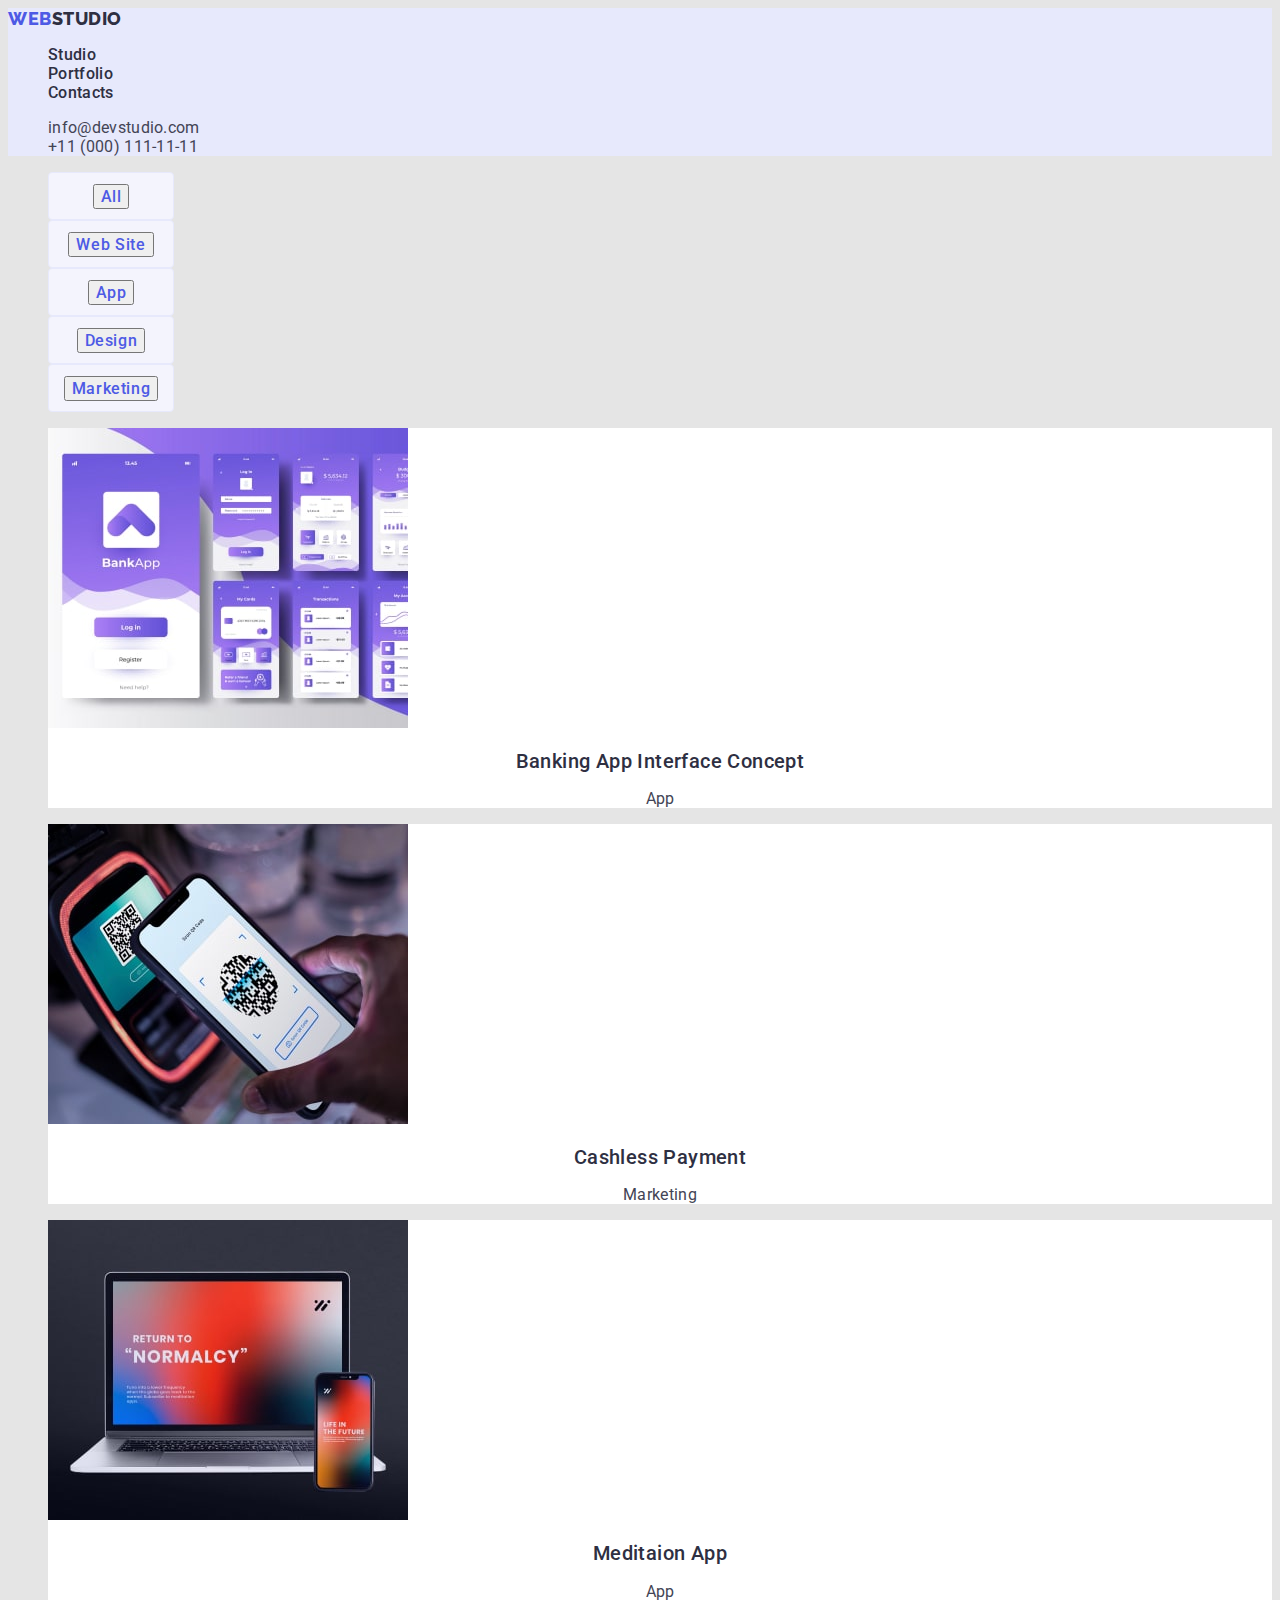
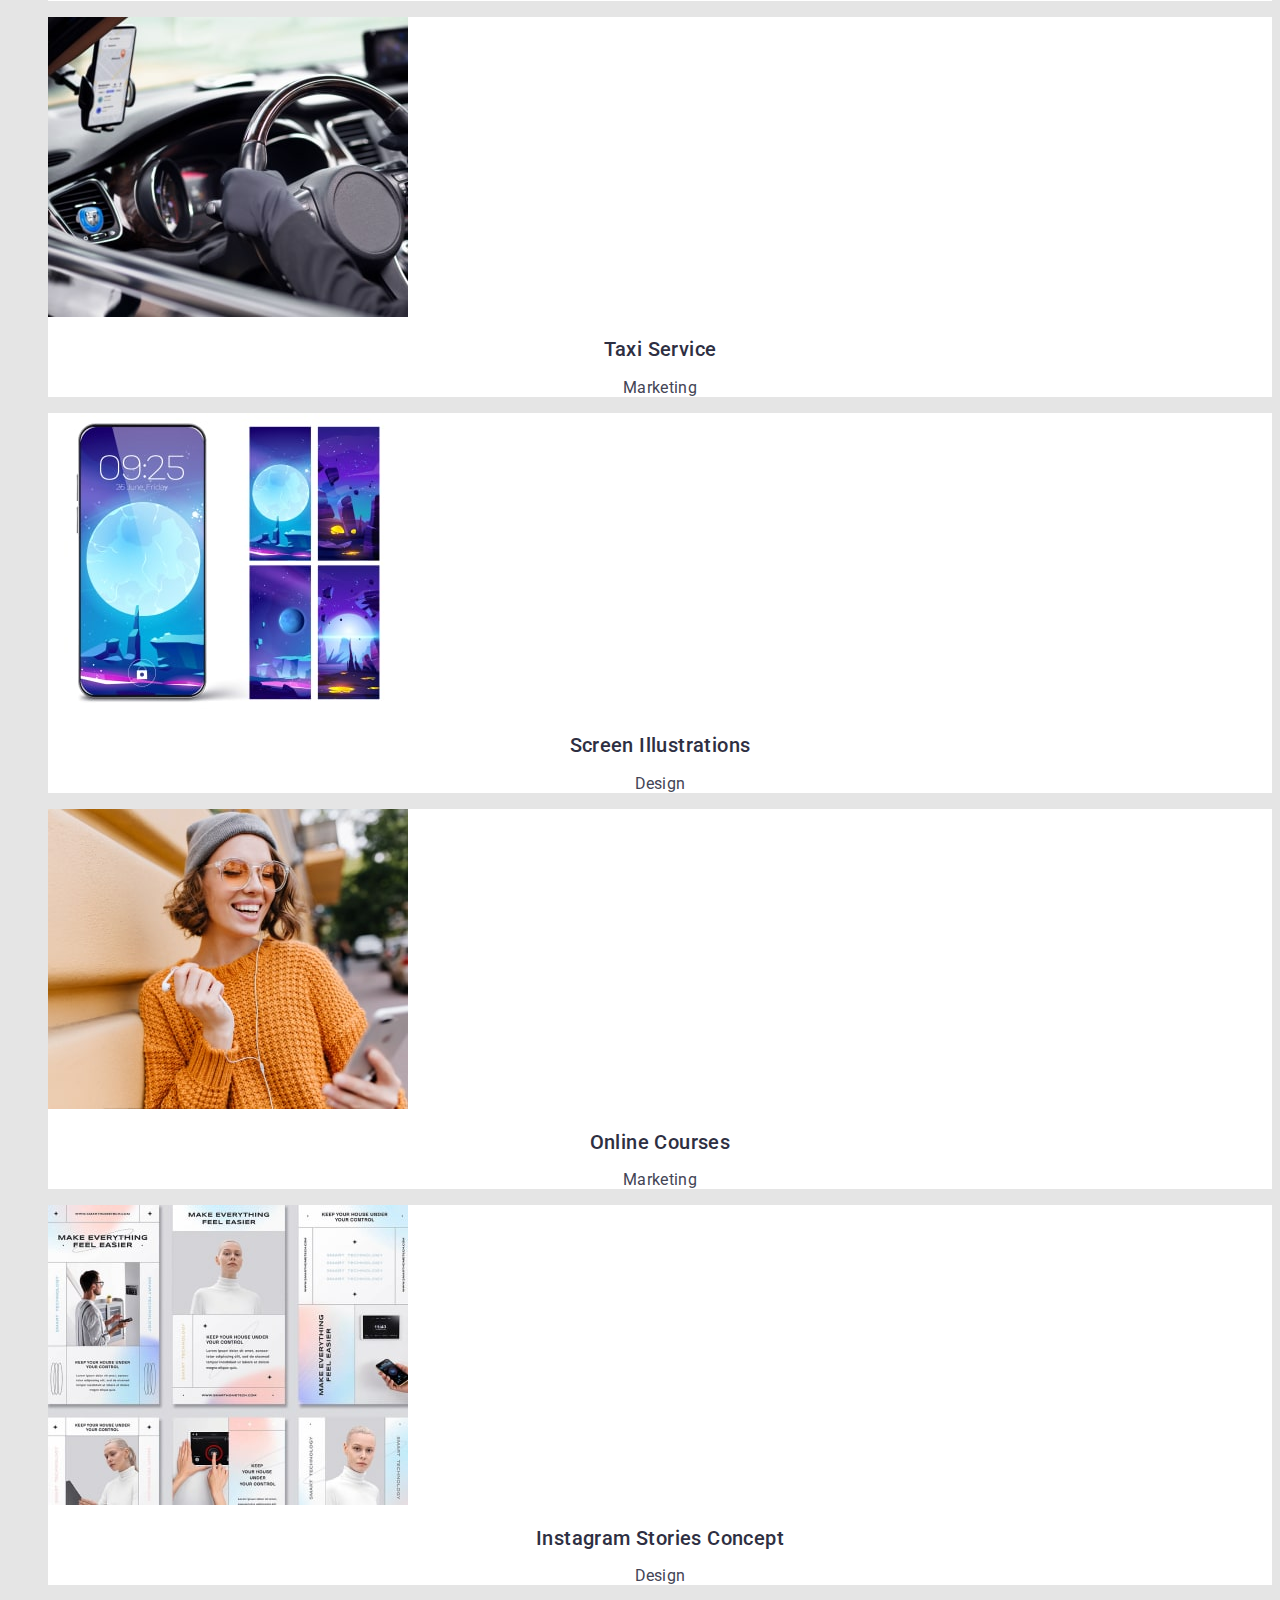
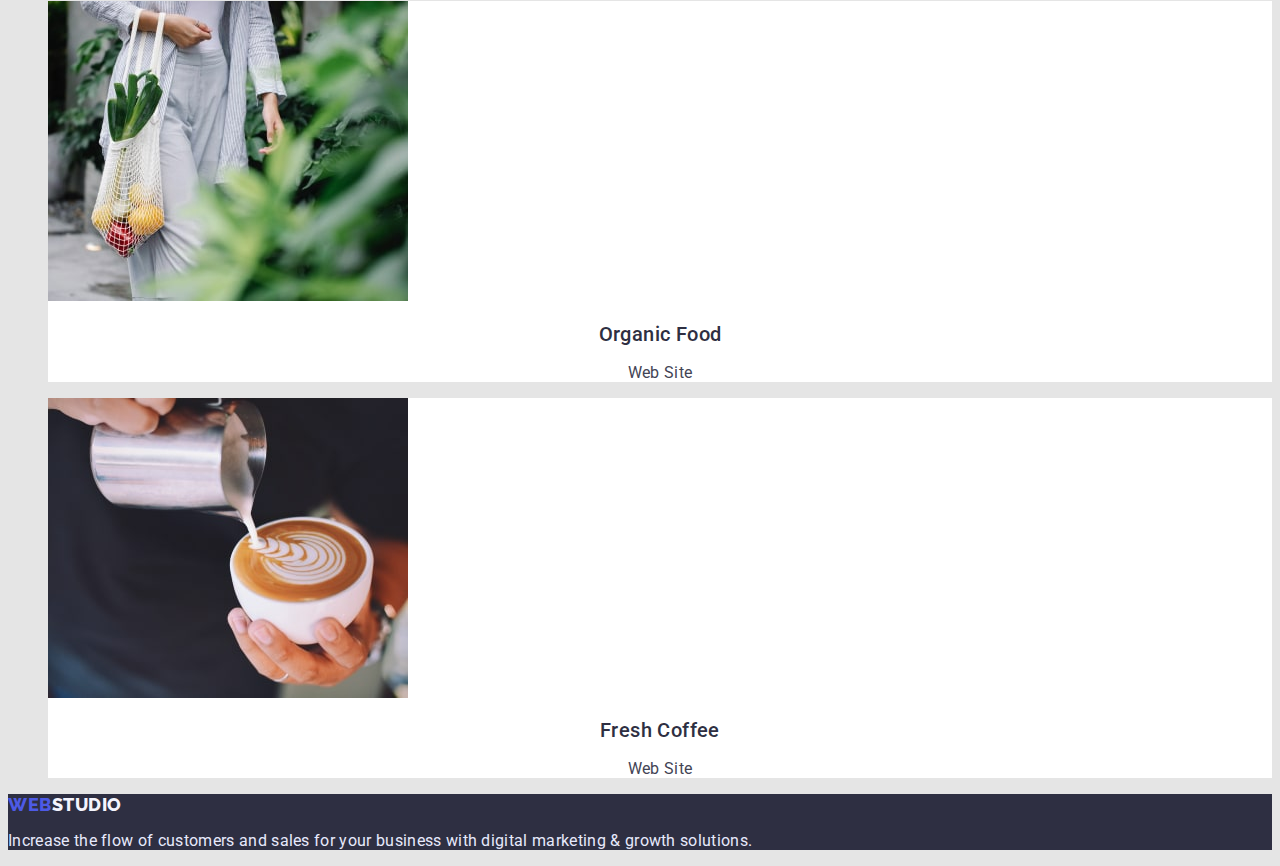
==== portfolio.html @ bfa595c5 "створення сss" ====
<!DOCTYPE html>
<html lang="en">
  <head>
    <meta charset="UTF-8" />
    <meta http-equiv="X-UA-Compatible" content="IE=edge" />
    <meta name="viewport" content="width=device-width, initial-scale=1.0" />
    <title>homework2</title>
    <link rel="preconnect" href="https://fonts.googleapis.com" />
    <link rel="preconnect" href="https://fonts.gstatic.com" crossorigin />
    <link
      href="https://fonts.googleapis.com/css2?family=Raleway:wght@800&family=Roboto:wght@400;500;700;900&display=swap"
      rel="stylesheet"
    />
    <link rel="stylesheet" href="./css/styles.css" />
  </head>
  <body>
    <!-- чердак -->
    <header class="header-top">
      <nav class="heder-navigation">
        <a class="logo logo-light-theme link" href="./index.html"
          ><span class="logotipe">web</span>Studio</a
        >
        <ul class="menu-list list">
          <li class="menu-item">
            <a class="menu-link link" href="">Studio</a>
          </li>
          <li class="menu-item">
            <a class="menu-link link" href="">Portfolio</a>
          </li>
          <li class="menu-item">
            <a class="menu-link link" href="">Contacts</a>
          </li>
        </ul>
      </nav>
      <address class="menu-address">
        <ul class="menu-list- address list">
          <li class="menu-item-address">
            <a class="address-mail link" href="mailto:info@devstudio.com"
              >info@devstudio.com</a
            >
          </li>
          <li class="menu-item-address">
            <a class="address-tel link" href="tel:+110001111111"
              >+11 (000) 111-11-11</a
            >
          </li>
        </ul>
      </address>
    </header>
    <main>
      <section class="section-btn-pro">
        <h1 hidden>buttons</h1>
        <ul class="menu-list-btn list">
          <li class="menu-item-btn">
            <button class="text-btn" type="button">All</button>
          </li>
          <li class="menu-item-btn">
            <button class="text-btn" type="button">Web Site</button>
          </li>
          <li class="menu-item-btn">
            <button class="text-btn" type="button">App</button>
          </li>
          <li class="menu-item-btn">
            <button class="text-btn" type="button">Design</button>
          </li>
          <li class="menu-item-btn">
            <button class="text-btn" type="button">Marketing</button>
          </li>
        </ul>
      </section>

      <!-- секция1 -->

      <section class="section-one-pro">
        <h1 hidden>section one</h1>
        <ul class="menu-list-team list">
          <li class="menu-item-team">
            <div class="card-prof">
              <img
                class="photo"
                src="./images/hw-2/app-min.jpg"
                alt="Banking App Interface Concept"
                width="360"
                height="300"
              />
              <h2 class="photo-name">Banking App Interface Concept</h2>
              <p class="profile">App</p>
            </div>
          </li>

          <li class="menu-item-team">
            <div class="card-prof">
              <img
                class="photo"
                src="./images/hw-2/mkr-min.jpg"
                alt="Cashless Payment"
                width="360"
                height="300"
              />
              <h2 class="photo-name">Cashless Payment</h2>
              <p class="profile">Marketing</p>
            </div>
          </li>

          <li class="menu-item-team">
            <div class="card-prof">
              <img
                class="photo"
                src="./images/hw-2/media-min.jpg"
                alt="Meditaion App"
                width="360"
                height="300"
              />
              <h2 class="photo-name">Meditaion App</h2>
              <p class="profile">App</p>
            </div>
          </li>
        </ul>
      </section>
      <!-- секция2 -->
      <section>
        <h1 hidden>section two</h1>
        <ul class="menu-list-team list">
          <li class="menu-item-team">
            <div class="card-prof">
              <img
                class="photo"
                src="./images/hw-2/taxi-min.jpg"
                alt="Taxi Service"
                width="360"
                height="300"
              />
              <h2 class="photo-name">Taxi Service</h2>
              <p class="profile">Marketing</p>
            </div>
          </li>
          <li class="menu-item-team">
            <div class="card-prof">
              <img
                class="photo"
                src="./images/hw-2/screen-min.jpg"
                alt="Screen Illustrations"
                width="360"
                height="300"
              />
              <h2 class="photo-name">Screen Illustrations</h2>
              <p class="profile">Design</p>
            </div>
          </li>
          <li class="menu-item-team">
            <div class="card-prof">
              <img
                class="photo"
                src="./images/hw-2/marketing-min.jpg"
                alt="Online Courses"
                width="360"
                height="300"
              />
              <h2 class="photo-name">Online Courses</h2>
              <p class="profile">Marketing</p>
            </div>
          </li>
        </ul>
      </section>

      <!-- секция3 -->
      <section>
        <h1 hidden>section three</h1>
        <ul class="menu-list-team list">
          <li class="menu-item-team">
            <div class="card-prof">
              <img
                class="photo"
                src="./images/hw-2/concept-min.jpg"
                alt="Instagram Stories Concept"
                width="360"
                height="300"
              />
              <h2 class="photo-name">Instagram Stories Concept</h2>
              <p class="profile">Design</p>
            </div>
          </li>
          <li class="menu-item-team">
            <div class="card-prof">
              <img
                class="photo"
                src="./images/hw-2/organic-min.jpg"
                alt="Organic Food"
                width="360"
                height="300"
              />
              <h2 class="photo-name">Organic Food</h2>
              <p class="profile">Web Site</p>
            </div>
          </li>
          <li class="menu-item-team">
            <div class="card-prof">
              <img
                class="photo"
                src="./images/hw-2/fresh-min.jpg"
                alt="Fresh Coffee"
                width="360"
                height="300"
              />
              <h2 class="photo-name">Fresh Coffee</h2>
              <p class="profile">Web Site</p>
            </div>
          </li>
        </ul>
      </section>
    </main>

    <!-- подвал -->
    <footer class="footer-top">
      <a class="logo logo-dark-theme link" href="./index.html"
        ><span class="logotipe">web</span>Studio</a
      >
      <p class="footer-text">
        Increase the flow of customers and sales for your business with digital
        marketing & growth solutions.
      </p>
    </footer>
  </body>
</html>
---- css/styles.css ----
.link {
    text-decoration: none;
}

:root {
    --navy-color:#404BBF;
    --text-fon-color:#2E2F42;
    --fon-color:#F4F4FD;
    --fon-title:#FFFFFF;

}


.list {
    list-style: none;
}
body {
    font-family: 'Roboto',
        sans-serif;
    color: #434455;
    background: #E5E5E5;

}


.header-top {background:  #E7E9FC;}

.heder-navigation {}

.logo {
    font-family: 'Raleway',
        sans-serif;
        font-weight: 800;
        font-size: 18px;
        line-height: 1,33;
        display: flex;
        align-items: center;
        letter-spacing: 0.03em;
        text-transform: uppercase;
        color: var(--text-fon-color);
        flex: none;
        order: 1;
        flex-grow: 0;
}

.logo-light-theme {
    color: var(--text-fon-color);
}
.logo-dark-theme {
    color:var(--fon-color);
}


.logotipe {
    font-family: 'Raleway',sans-serif;
    font-weight: 800;
    font-size: 18px;
    line-height:1,33;
    display: flex;
    align-items: center;
    letter-spacing: 0.03em;
    text-transform: uppercase;
    color: #4D5AE5;
    flex: none;
    order: 0;
    flex-grow: 0;}

.menu-list {}



.menu-item {}

.menu-link {
 
        font-weight: 500;
        font-size: 16px;
        line-height: 1,5;
        letter-spacing: 0.02em;
        color:var(--text-fon-color);
        flex: none;
        order: 0;
        flex-grow: 0;
}
.menu-link:hover,
.menu-link:focus {
    color: var(--navy-color);
}

.menu-address {
    font-style: normal;
    
    }

.menu-list- {}

.address {}

.menu-item-address {}

.address-mail {
   
    font-size: 16px;
    line-height: 1,5;
    letter-spacing: 0.02em;
    color: #434455;
}
.address-mail:hover,
.address-mail:focus {
    color: var(--navy-color);
}

.address-tel {
  
    font-size: 16px;
    line-height:1,5;
    letter-spacing: 0.02em;
    color: #434455;}

        .address-tel:hover,
        .address-tel:focus {
            color: var(--navy-color);
        }

        .hero {background: var(--text-fon-color);}
    
        .title-hero {
            font-size: 56px;
            line-height: 1.07;
            text-align: center;
            letter-spacing: 0.02em;
            color:var(--fon-title);}
    
        .hero-btn {
            font-family: 'Roboto',
                    sans-serif;
            font-weight: 500;
            font-size: 16px;
            line-height: 1,5;
            display: flex;
            align-items: center;
            letter-spacing: 0.04em;
            color:var(--fon-title);
            flex: none;
            order: 0;
            flex-grow: 0;
            background: #4D5AE5;
            cursor: pointer;
        }
        .hero-btn:hover,
        .hero-btn:focus {
            background: #404BBF;
        }
  
        

.section-two {
    
}

.menu-list-strategy {}



.item-strategy {}

.subtitle {
        font-weight: 500;
        font-size: 20px;
        line-height: 1,2;
        letter-spacing: 0.02em;
        color: var(--text-fon-color);
        flex: none;
        order: 0;
        flex-grow: 0;
}

.strategy-text {
        font-size: 16px;
        line-height: 1,5;
        letter-spacing: 0.02em;
        flex: none;
        order: 1;
        flex-grow: 0;
}

.section-service {
   
}

.section-title {
        font-size: 36px;
        line-height:1,11;
        text-align: center;
        letter-spacing: 0.02em;
        text-transform: capitalize;
        color: var(--text-fon-color);
}

.menu-list-doing {}

.menu-item-doing {}



.section-team {
    background:var(--fon-color);
}



.menu-list-team {}



.menu-item-team {}

.card {
    background: var(--fon-title);
        box-shadow: 0px 1px 6px rgba(46, 47, 66, 0.08), 0px 1px 1px rgba(46, 47, 66, 0.16), 0px 2px 1px rgba(46, 47, 66, 0.08);
        border-radius: 0px 0px 4px 4px;
}

.photo {
    background: url;
    mix-blend-mode: normal;
    flex: none;
    order: 0;
    flex-grow: 0;
}

.photo-name {
        font-weight: 500;
        font-size: 20px;
        line-height:1,2 ;
        text-align: center;
        letter-spacing: 0.02em;
        color:var(--text-fon-color);
        flex: none;
        order: 0;
        flex-grow: 0;
}

.profile {
        font-size: 16px;
        line-height: 1,5;
        text-align: center;
        letter-spacing: 0.02em;
        flex: none;
        order: 1;
        flex-grow: 0;
}


.footer-top {
    background:var(--text-fon-color);
}









.footer-text {
        font-size: 16px;
        line-height: 1,5;
        letter-spacing: 0.02em;
         color: #E7E9FC;
}

.section-btn-pro {}

.menu-list-btn {}



.menu-item-btn {
        box-sizing: border-box;
        display: flex;
        flex-direction: row;
        justify-content: center;
        align-items: center;
        padding: 12px 24px;
        width: 126px;
        height: 48px;
        background: #F4F4FD;
        border: 1px solid #E7E9FC;
        border-radius: 4px;
        flex: none;
        order: 4;
        flex-grow: 0;
}

.text-btn {
        font-family: 'Roboto';
        font-style: normal;
        font-weight: 500;
        font-size: 16px;
        line-height: 1,5;
         display: flex;
        align-items: center;
        text-align: center;
        letter-spacing: 0.04em;
        color: #4D5AE5;
        flex: none;
        order: 0;
        flex-grow: 0;
}
.menu-item-btn:hover,
.menu-item-btn:focus {
    background: var(--navy-color);
}

.btn-type-pro {
        width: 78px;
        height: 24px;
        font-family: 'Roboto';
        font-style: normal;
        font-weight: 500;
        font-size: 16px;
        line-height: 1,5;
        display: flex;
        align-items: center;
        text-align: center;
        letter-spacing: 0.04em;
        color: #4D5AE5;
        flex: none;
        order: 0;
        flex-grow: 0;
}

.card-prof {
    background: var(--fon-title);
}
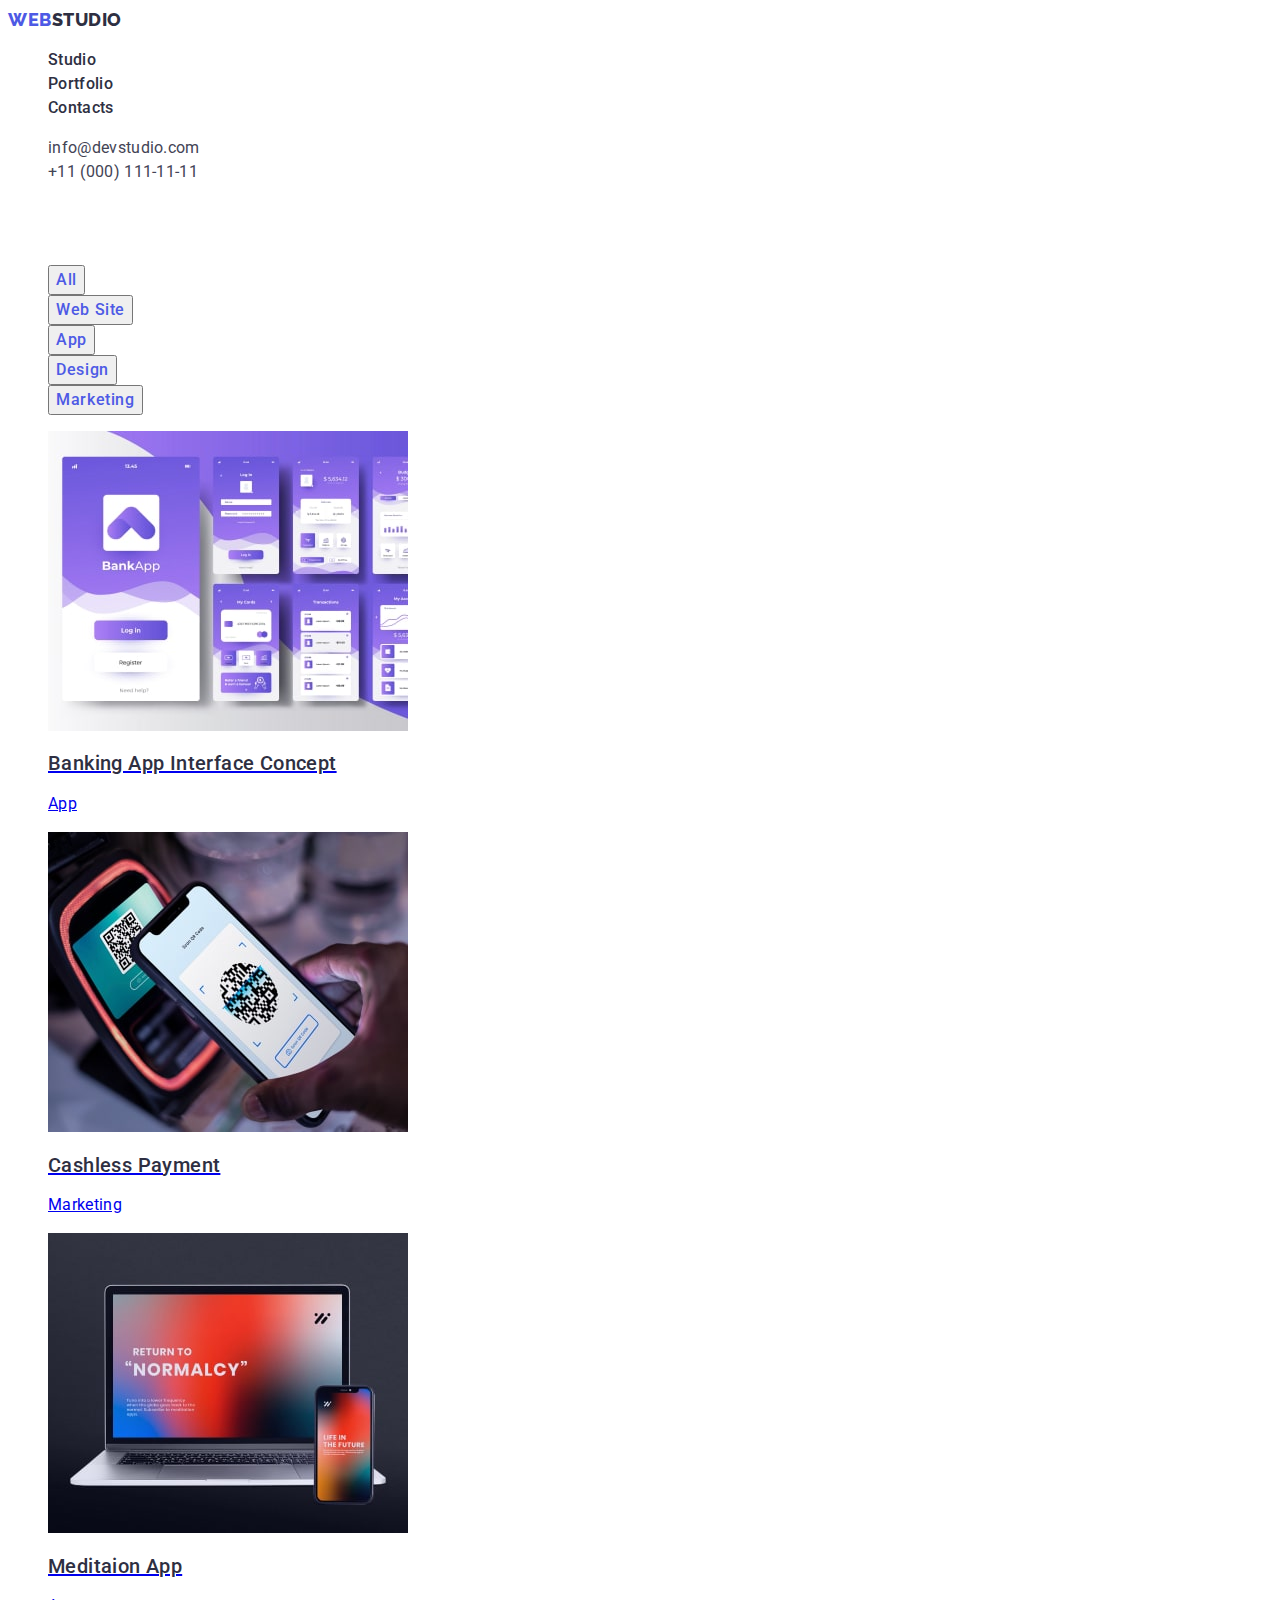
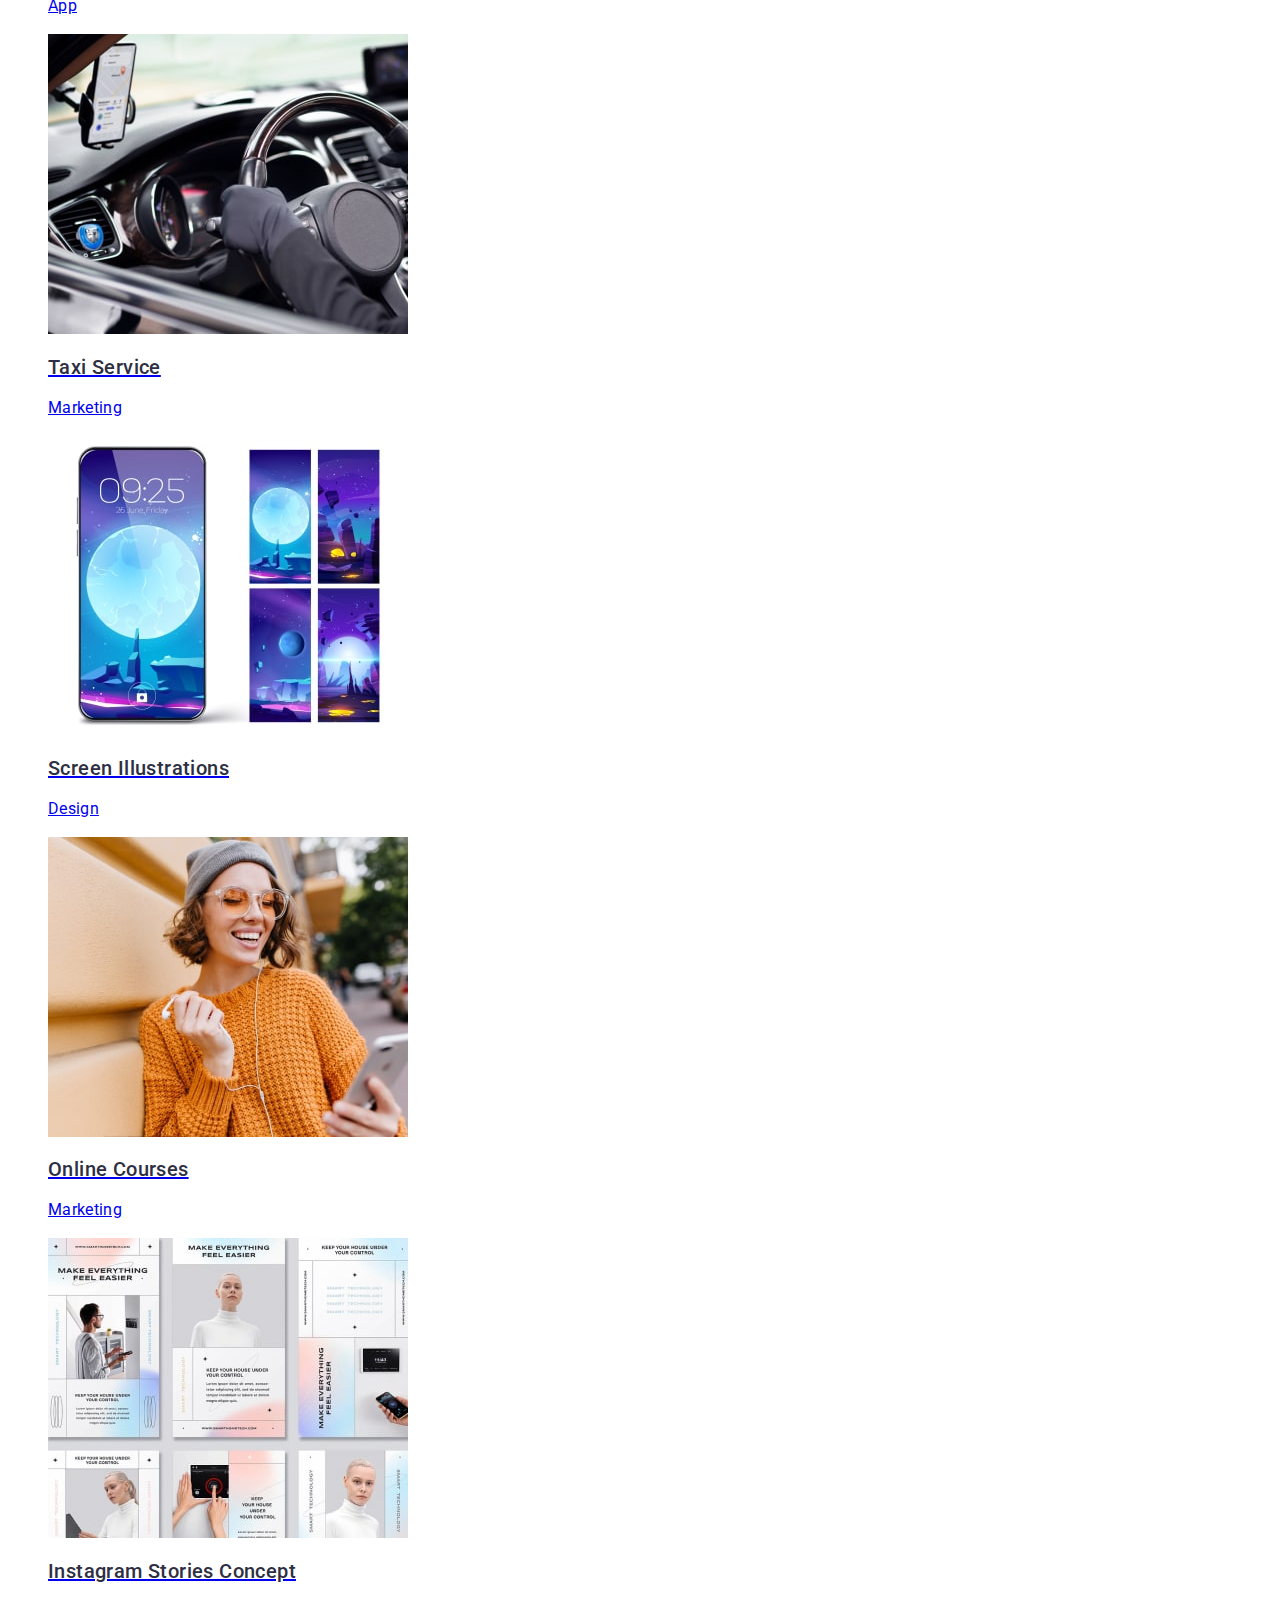
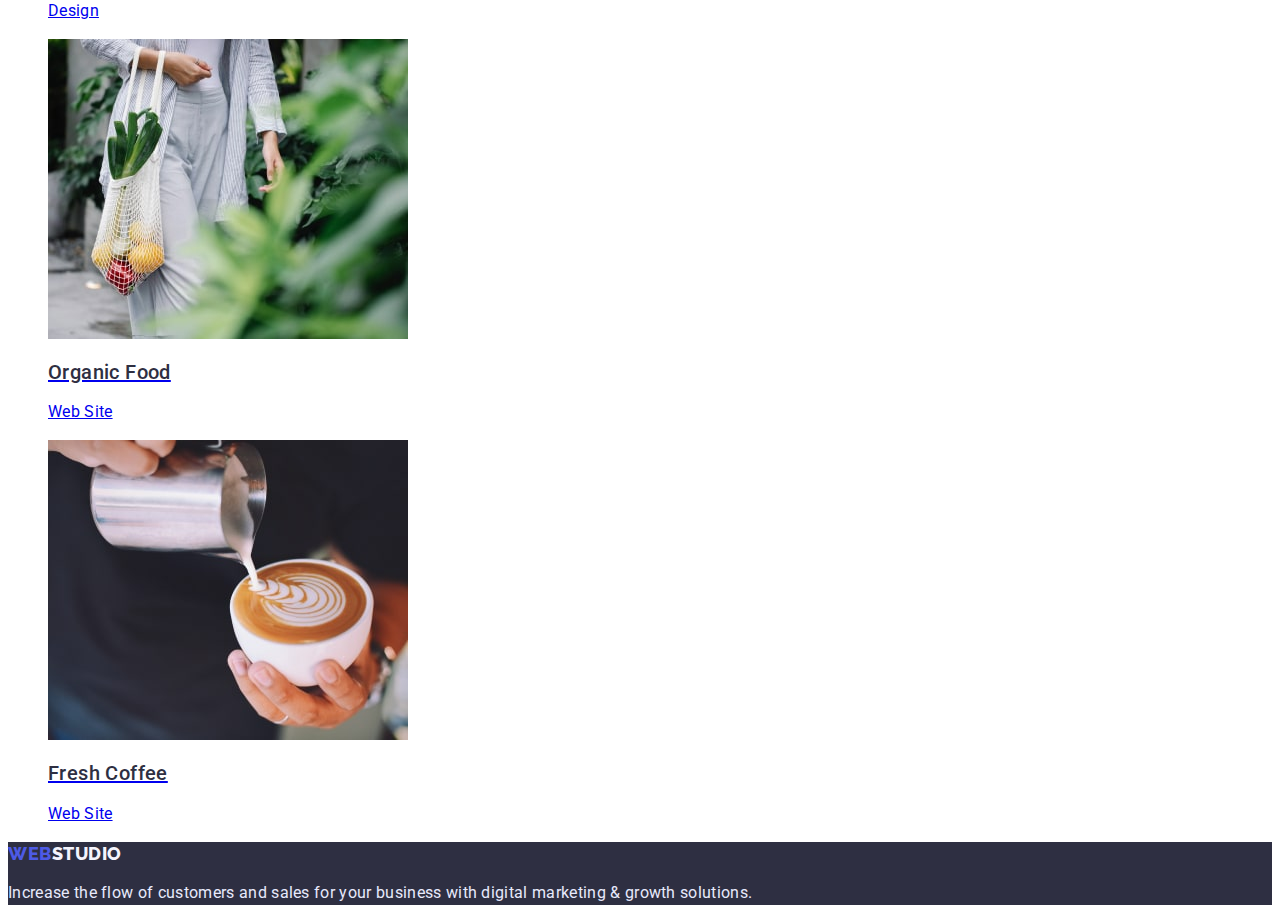
==== commit 98d74320: "Виправлення помилок дз-2" ====
--- a/portfolio.html
+++ b/portfolio.html
@@ -22,10 +22,10 @@
         >
         <ul class="menu-list list">
           <li class="menu-item">
-            <a class="menu-link link" href="">Studio</a>
+            <a class="menu-link link" href="./index.html">Studio</a>
           </li>
           <li class="menu-item">
-            <a class="menu-link link" href="">Portfolio</a>
+            <a class="menu-link link" href="./portfolio.html">Portfolio</a>
           </li>
           <li class="menu-item">
             <a class="menu-link link" href="">Contacts</a>
@@ -49,33 +49,32 @@
     </header>
     <main>
       <section class="section-btn-pro">
-        <h1 hidden>buttons</h1>
+        <h1 class="strategy-title">section-portfolio</h1>
         <ul class="menu-list-btn list">
           <li class="menu-item-btn">
             <button class="text-btn" type="button">All</button>
           </li>
+
           <li class="menu-item-btn">
             <button class="text-btn" type="button">Web Site</button>
           </li>
+
           <li class="menu-item-btn">
             <button class="text-btn" type="button">App</button>
           </li>
+
           <li class="menu-item-btn">
             <button class="text-btn" type="button">Design</button>
           </li>
+
           <li class="menu-item-btn">
             <button class="text-btn" type="button">Marketing</button>
           </li>
         </ul>
-      </section>
-
-      <!-- секция1 -->
-
-      <section class="section-one-pro">
-        <h1 hidden>section one</h1>
+
         <ul class="menu-list-team list">
           <li class="menu-item-team">
-            <div class="card-prof">
+            <a href="/" class="card-prof">
               <img
                 class="photo"
                 src="./images/hw-2/app-min.jpg"
@@ -85,11 +84,11 @@
               />
               <h2 class="photo-name">Banking App Interface Concept</h2>
               <p class="profile">App</p>
-            </div>
-          </li>
-
-          <li class="menu-item-team">
-            <div class="card-prof">
+            </a>
+          </li>
+
+          <li class="menu-item-team">
+            <a href="/" class="card-prof">
               <img
                 class="photo"
                 src="./images/hw-2/mkr-min.jpg"
@@ -99,11 +98,11 @@
               />
               <h2 class="photo-name">Cashless Payment</h2>
               <p class="profile">Marketing</p>
-            </div>
-          </li>
-
-          <li class="menu-item-team">
-            <div class="card-prof">
+            </a>
+          </li>
+
+          <li class="menu-item-team">
+            <a href="/" class="card-prof">
               <img
                 class="photo"
                 src="./images/hw-2/media-min.jpg"
@@ -113,16 +112,11 @@
               />
               <h2 class="photo-name">Meditaion App</h2>
               <p class="profile">App</p>
-            </div>
-          </li>
-        </ul>
-      </section>
-      <!-- секция2 -->
-      <section>
-        <h1 hidden>section two</h1>
-        <ul class="menu-list-team list">
-          <li class="menu-item-team">
-            <div class="card-prof">
+            </a>
+          </li>
+
+          <li class="menu-item-team">
+            <a href="/" class="card-prof">
               <img
                 class="photo"
                 src="./images/hw-2/taxi-min.jpg"
@@ -132,10 +126,11 @@
               />
               <h2 class="photo-name">Taxi Service</h2>
               <p class="profile">Marketing</p>
-            </div>
-          </li>
-          <li class="menu-item-team">
-            <div class="card-prof">
+            </a>
+          </li>
+
+          <li class="menu-item-team">
+            <a href="/" class="card-prof">
               <img
                 class="photo"
                 src="./images/hw-2/screen-min.jpg"
@@ -145,10 +140,11 @@
               />
               <h2 class="photo-name">Screen Illustrations</h2>
               <p class="profile">Design</p>
-            </div>
-          </li>
-          <li class="menu-item-team">
-            <div class="card-prof">
+            </a>
+          </li>
+
+          <li class="menu-item-team">
+            <a href="/" class="card-prof">
               <img
                 class="photo"
                 src="./images/hw-2/marketing-min.jpg"
@@ -158,17 +154,11 @@
               />
               <h2 class="photo-name">Online Courses</h2>
               <p class="profile">Marketing</p>
-            </div>
-          </li>
-        </ul>
-      </section>
-
-      <!-- секция3 -->
-      <section>
-        <h1 hidden>section three</h1>
-        <ul class="menu-list-team list">
-          <li class="menu-item-team">
-            <div class="card-prof">
+            </a>
+          </li>
+
+          <li class="menu-item-team">
+            <a href="/" class="card-prof">
               <img
                 class="photo"
                 src="./images/hw-2/concept-min.jpg"
@@ -178,10 +168,11 @@
               />
               <h2 class="photo-name">Instagram Stories Concept</h2>
               <p class="profile">Design</p>
-            </div>
-          </li>
-          <li class="menu-item-team">
-            <div class="card-prof">
+            </a>
+          </li>
+
+          <li class="menu-item-team">
+            <a href="/" class="card-prof">
               <img
                 class="photo"
                 src="./images/hw-2/organic-min.jpg"
@@ -191,10 +182,11 @@
               />
               <h2 class="photo-name">Organic Food</h2>
               <p class="profile">Web Site</p>
-            </div>
-          </li>
-          <li class="menu-item-team">
-            <div class="card-prof">
+            </a>
+          </li>
+
+          <li class="menu-item-team">
+            <a href="/" class="card-prof">
               <img
                 class="photo"
                 src="./images/hw-2/fresh-min.jpg"
@@ -204,7 +196,7 @@
               />
               <h2 class="photo-name">Fresh Coffee</h2>
               <p class="profile">Web Site</p>
-            </div>
+            </a>
           </li>
         </ul>
       </section>
--- a/css/styles.css
+++ b/css/styles.css
@@ -3,10 +3,15 @@
 }
 
 :root {
-    --navy-color:#404BBF;
-    --text-fon-color:#2E2F42;
-    --fon-color:#F4F4FD;
-    --fon-title:#FFFFFF;
+    --navy-color: #404BBF;
+    --text-fon-color: #2E2F42;
+    --fon-color: #F4F4FD;
+    --fon-title: #FFFFFF;
+    --color-top: #434455;
+    --color-back: #E5E5E5;
+    --color-header: #E7E9FC;
+    --color-logo: #4D5AE5;
+
 
 }
 
@@ -14,56 +19,45 @@
 .list {
     list-style: none;
 }
+
 body {
     font-family: 'Roboto',
         sans-serif;
     color: #434455;
-    background: #E5E5E5;
-
-}
-
-
-.header-top {background:  #E7E9FC;}
+
+
+
+}
+
+
+.header-top {}
 
 .heder-navigation {}
 
 .logo {
     font-family: 'Raleway',
         sans-serif;
-        font-weight: 800;
-        font-size: 18px;
-        line-height: 1,33;
-        display: flex;
-        align-items: center;
-        letter-spacing: 0.03em;
-        text-transform: uppercase;
-        color: var(--text-fon-color);
-        flex: none;
-        order: 1;
-        flex-grow: 0;
-}
-
-.logo-light-theme {
-    color: var(--text-fon-color);
-}
-.logo-dark-theme {
-    color:var(--fon-color);
-}
-
-
-.logotipe {
-    font-family: 'Raleway',sans-serif;
     font-weight: 800;
     font-size: 18px;
-    line-height:1,33;
-    display: flex;
-    align-items: center;
+    line-height: 1.33;
     letter-spacing: 0.03em;
     text-transform: uppercase;
-    color: #4D5AE5;
-    flex: none;
-    order: 0;
-    flex-grow: 0;}
+
+
+}
+
+.logo-light-theme {
+    color: var(--text-fon-color);
+}
+
+.logo-dark-theme {
+    color: var(--fon-color);
+}
+
+
+.logotipe {
+    color: var(--color-logo);
+}
 
 .menu-list {}
 
@@ -72,16 +66,14 @@
 .menu-item {}
 
 .menu-link {
- 
-        font-weight: 500;
-        font-size: 16px;
-        line-height: 1,5;
-        letter-spacing: 0.02em;
-        color:var(--text-fon-color);
-        flex: none;
-        order: 0;
-        flex-grow: 0;
-}
+
+    font-weight: 500;
+    font-size: 16px;
+    line-height: 1.5;
+    letter-spacing: 0.02em;
+    color: var(--text-fon-color);
+}
+
 .menu-link:hover,
 .menu-link:focus {
     color: var(--navy-color);
@@ -89,8 +81,8 @@
 
 .menu-address {
     font-style: normal;
-    
-    }
+
+}
 
 .menu-list- {}
 
@@ -99,63 +91,66 @@
 .menu-item-address {}
 
 .address-mail {
-   
-    font-size: 16px;
-    line-height: 1,5;
-    letter-spacing: 0.02em;
-    color: #434455;
-}
+
+    font-size: 16px;
+    line-height: 1.5;
+    letter-spacing: 0.02em;
+    color: var(--color-top);
+}
+
 .address-mail:hover,
 .address-mail:focus {
     color: var(--navy-color);
 }
 
 .address-tel {
-  
-    font-size: 16px;
-    line-height:1,5;
-    letter-spacing: 0.02em;
-    color: #434455;}
-
-        .address-tel:hover,
-        .address-tel:focus {
-            color: var(--navy-color);
-        }
-
-        .hero {background: var(--text-fon-color);}
-    
-        .title-hero {
-            font-size: 56px;
-            line-height: 1.07;
-            text-align: center;
-            letter-spacing: 0.02em;
-            color:var(--fon-title);}
-    
-        .hero-btn {
-            font-family: 'Roboto',
-                    sans-serif;
-            font-weight: 500;
-            font-size: 16px;
-            line-height: 1,5;
-            display: flex;
-            align-items: center;
-            letter-spacing: 0.04em;
-            color:var(--fon-title);
-            flex: none;
-            order: 0;
-            flex-grow: 0;
-            background: #4D5AE5;
-            cursor: pointer;
-        }
-        .hero-btn:hover,
-        .hero-btn:focus {
-            background: #404BBF;
-        }
-  
-        
-
-.section-two {
-    
+
+    font-size: 16px;
+    line-height: 1.5;
+    letter-spacing: 0.02em;
+    color: var(--color-top);
+}
+
+.address-tel:hover,
+.address-tel:focus {
+    color: var(--navy-color);
+}
+
+.hero {
+    background: var(--text-fon-color);
+}
+
+.title-hero {
+    font-size: 56px;
+    line-height: 1.07;
+    text-align: center;
+    letter-spacing: 0.02em;
+    color: var(--fon-title);
+}
+
+.hero-btn {
+    font-family: 'Roboto',
+        sans-serif;
+    font-weight: 500;
+    font-size: 16px;
+    line-height: 1.5;
+    letter-spacing: 0.04em;
+    color: var(--fon-title);
+    background: var(--color-logo);
+    cursor: pointer;
+}
+
+.hero-btn:hover,
+.hero-btn:focus {
+    background: var(--navy-color);
+}
+
+
+
+.section-two {}
+
+.strategy-title {
+    visibility: hidden;
 }
 
 .menu-list-strategy {}
@@ -165,36 +160,30 @@
 .item-strategy {}
 
 .subtitle {
-        font-weight: 500;
-        font-size: 20px;
-        line-height: 1,2;
-        letter-spacing: 0.02em;
-        color: var(--text-fon-color);
-        flex: none;
-        order: 0;
-        flex-grow: 0;
+    font-weight: 500;
+    font-size: 20px;
+    line-height: 1.2;
+    letter-spacing: 0.02em;
+    color: var(--text-fon-color);
+
 }
 
 .strategy-text {
-        font-size: 16px;
-        line-height: 1,5;
-        letter-spacing: 0.02em;
-        flex: none;
-        order: 1;
-        flex-grow: 0;
-}
-
-.section-service {
-   
-}
+    font-size: 16px;
+    line-height: 1.5;
+    letter-spacing: 0.02em;
+
+}
+
+.section-service {}
 
 .section-title {
-        font-size: 36px;
-        line-height:1,11;
-        text-align: center;
-        letter-spacing: 0.02em;
-        text-transform: capitalize;
-        color: var(--text-fon-color);
+    font-size: 36px;
+    line-height: 1.11;
+    text-align: center;
+    letter-spacing: 0.02em;
+    text-transform: capitalize;
+    color: var(--text-fon-color);
 }
 
 .menu-list-doing {}
@@ -204,7 +193,7 @@
 
 
 .section-team {
-    background:var(--fon-color);
+    background: var(--fon-color);
 }
 
 
@@ -217,43 +206,35 @@
 
 .card {
     background: var(--fon-title);
-        box-shadow: 0px 1px 6px rgba(46, 47, 66, 0.08), 0px 1px 1px rgba(46, 47, 66, 0.16), 0px 2px 1px rgba(46, 47, 66, 0.08);
-        border-radius: 0px 0px 4px 4px;
+    box-shadow: 0px 1px 6px rgba(46, 47, 66, 0.08), 0px 1px 1px rgba(46, 47, 66, 0.16), 0px 2px 1px rgba(46, 47, 66, 0.08);
+    border-radius: 0px 0px 4px 4px;
 }
 
 .photo {
     background: url;
     mix-blend-mode: normal;
-    flex: none;
-    order: 0;
-    flex-grow: 0;
+    ;
 }
 
 .photo-name {
-        font-weight: 500;
-        font-size: 20px;
-        line-height:1,2 ;
-        text-align: center;
-        letter-spacing: 0.02em;
-        color:var(--text-fon-color);
-        flex: none;
-        order: 0;
-        flex-grow: 0;
+    font-weight: 500;
+    font-size: 20px;
+    line-height: 1.2;
+    letter-spacing: 0.02em;
+    color: var(--text-fon-color);
+
 }
 
 .profile {
-        font-size: 16px;
-        line-height: 1,5;
-        text-align: center;
-        letter-spacing: 0.02em;
-        flex: none;
-        order: 1;
-        flex-grow: 0;
+    font-size: 16px;
+    line-height: 1.5;
+    letter-spacing: 0.02em;
+
 }
 
 
 .footer-top {
-    background:var(--text-fon-color);
+    background: var(--text-fon-color);
 }
 
 
@@ -265,10 +246,10 @@
 
 
 .footer-text {
-        font-size: 16px;
-        line-height: 1,5;
-        letter-spacing: 0.02em;
-         color: #E7E9FC;
+    font-size: 16px;
+    line-height: 1.5;
+    letter-spacing: 0.02em;
+    color: var(--color-header);
 }
 
 .section-btn-pro {}
@@ -277,61 +258,35 @@
 
 
 
-.menu-item-btn {
-        box-sizing: border-box;
-        display: flex;
-        flex-direction: row;
-        justify-content: center;
-        align-items: center;
-        padding: 12px 24px;
-        width: 126px;
-        height: 48px;
-        background: #F4F4FD;
-        border: 1px solid #E7E9FC;
-        border-radius: 4px;
-        flex: none;
-        order: 4;
-        flex-grow: 0;
-}
+.menu-item-btn {}
 
 .text-btn {
-        font-family: 'Roboto';
-        font-style: normal;
-        font-weight: 500;
-        font-size: 16px;
-        line-height: 1,5;
-         display: flex;
-        align-items: center;
-        text-align: center;
-        letter-spacing: 0.04em;
-        color: #4D5AE5;
-        flex: none;
-        order: 0;
-        flex-grow: 0;
-}
-.menu-item-btn:hover,
-.menu-item-btn:focus {
+    font-family: inherit;
+    font-weight: 500;
+    font-size: 16px;
+    line-height: 1.5;
+    letter-spacing: 0.04em;
+    color: var(--color-logo);
+
+}
+
+.text-btn:hover,
+.tet-btn:focus {
     background: var(--navy-color);
 }
 
 .btn-type-pro {
-        width: 78px;
-        height: 24px;
-        font-family: 'Roboto';
-        font-style: normal;
-        font-weight: 500;
-        font-size: 16px;
-        line-height: 1,5;
-        display: flex;
-        align-items: center;
-        text-align: center;
-        letter-spacing: 0.04em;
-        color: #4D5AE5;
-        flex: none;
-        order: 0;
-        flex-grow: 0;
+    width: 78px;
+    height: 24px;
+    font-family: inherit;
+    font-weight: 500;
+    font-size: 16px;
+    line-height: 1.5;
+    letter-spacing: 0.04em;
+    color: var(--color-logo);
+
 }
 
 .card-prof {
     background: var(--fon-title);
-}
+}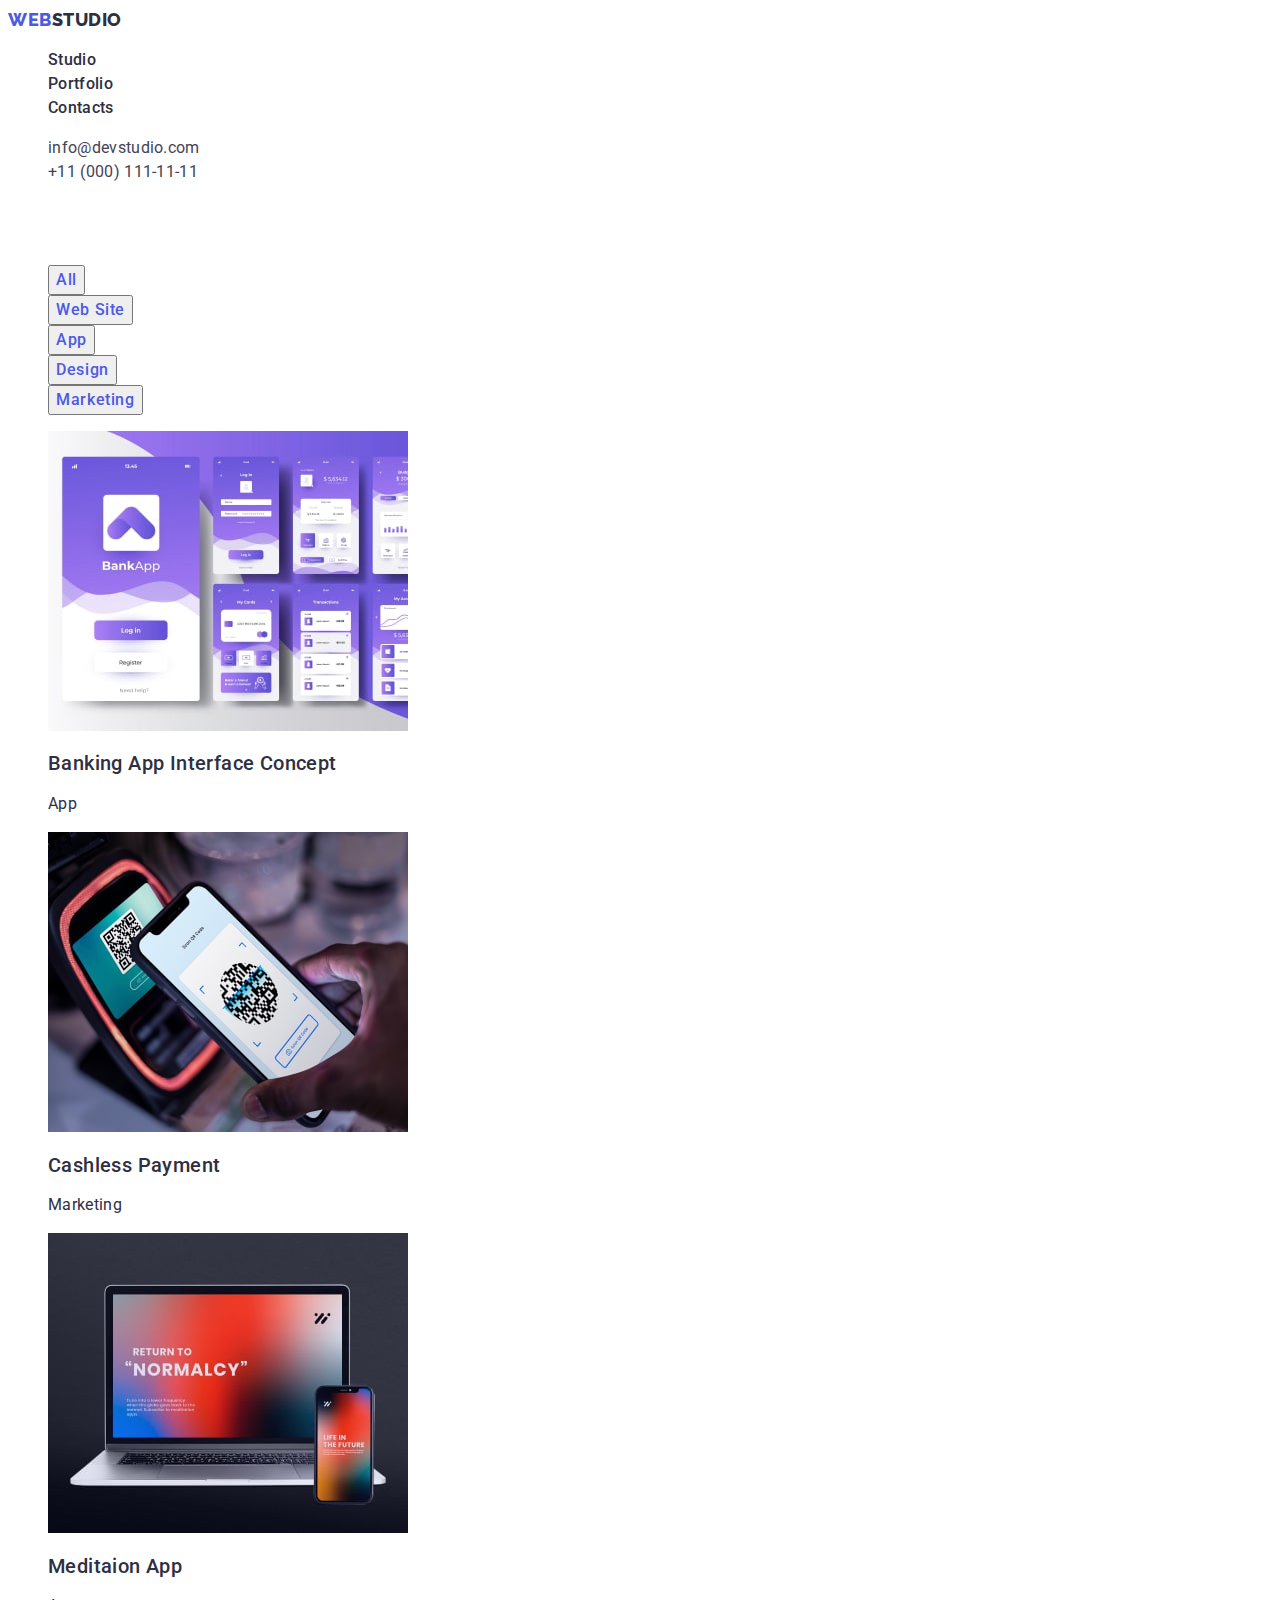
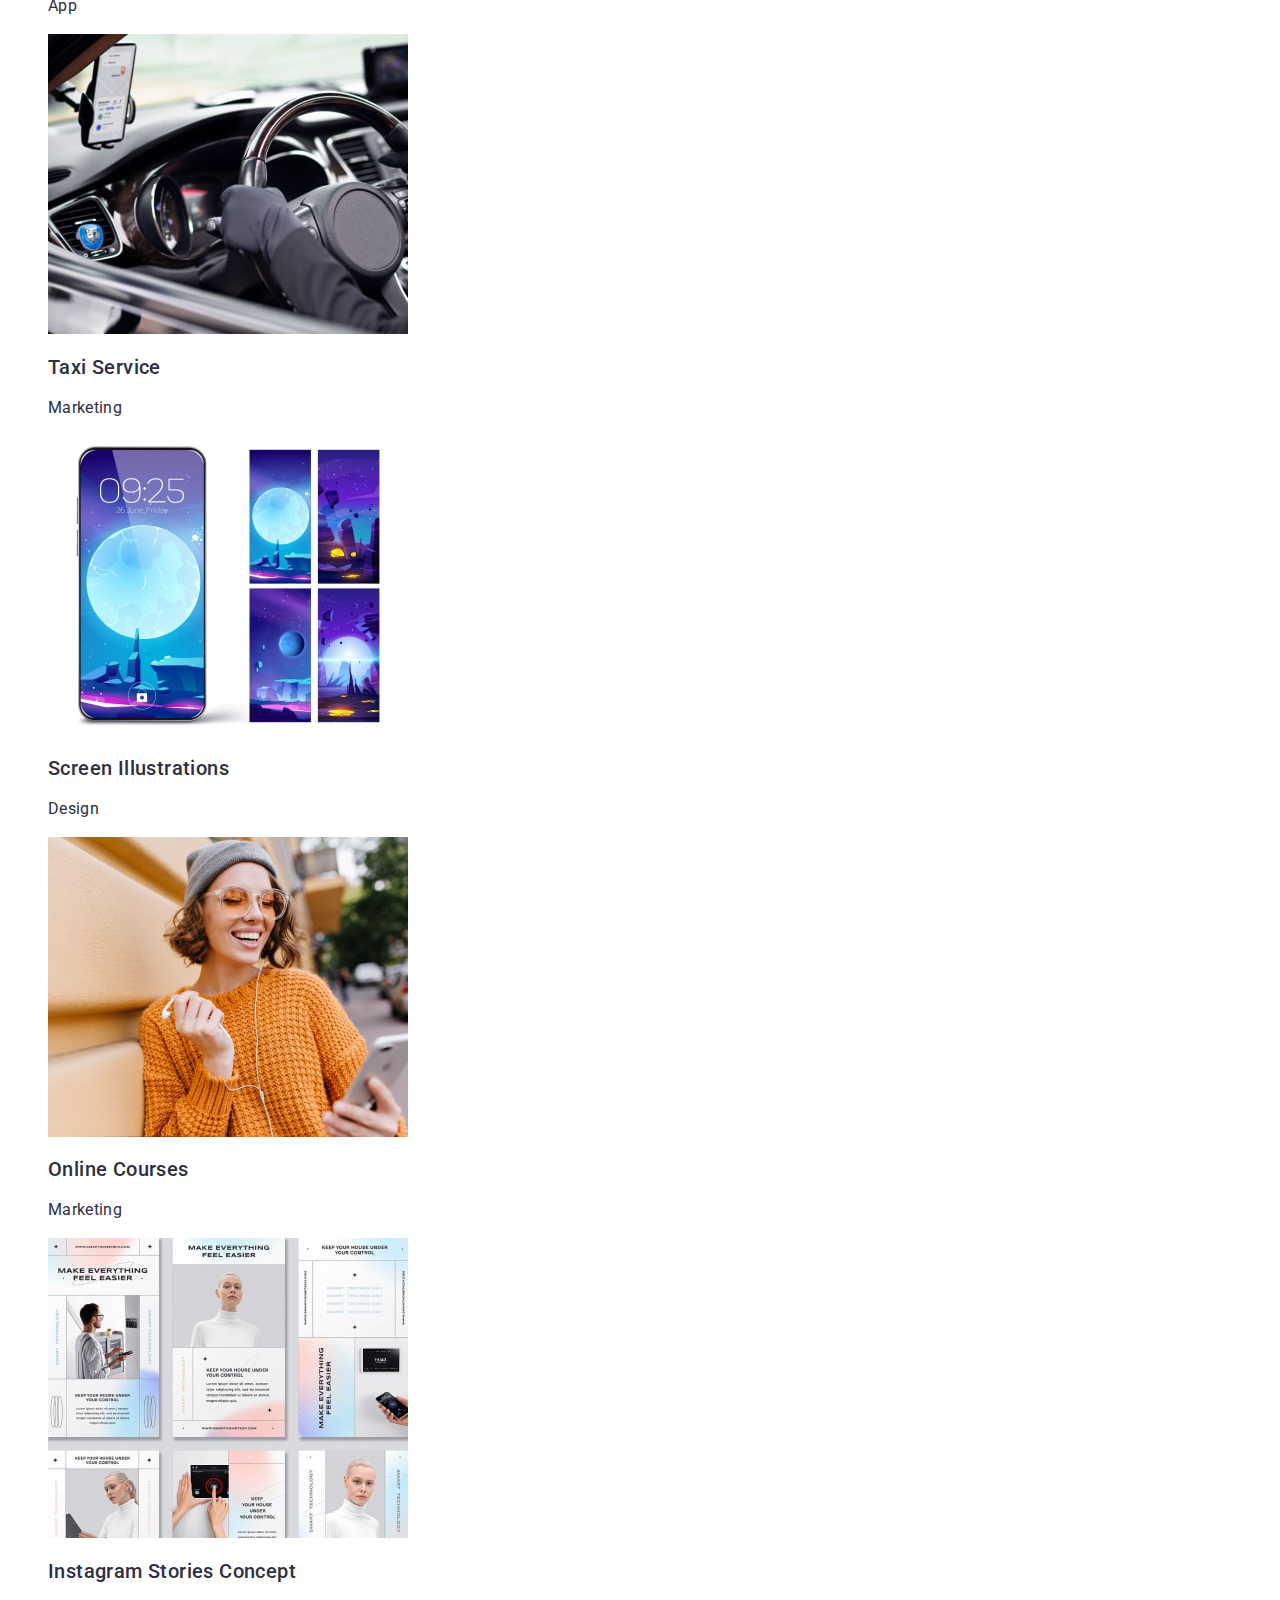
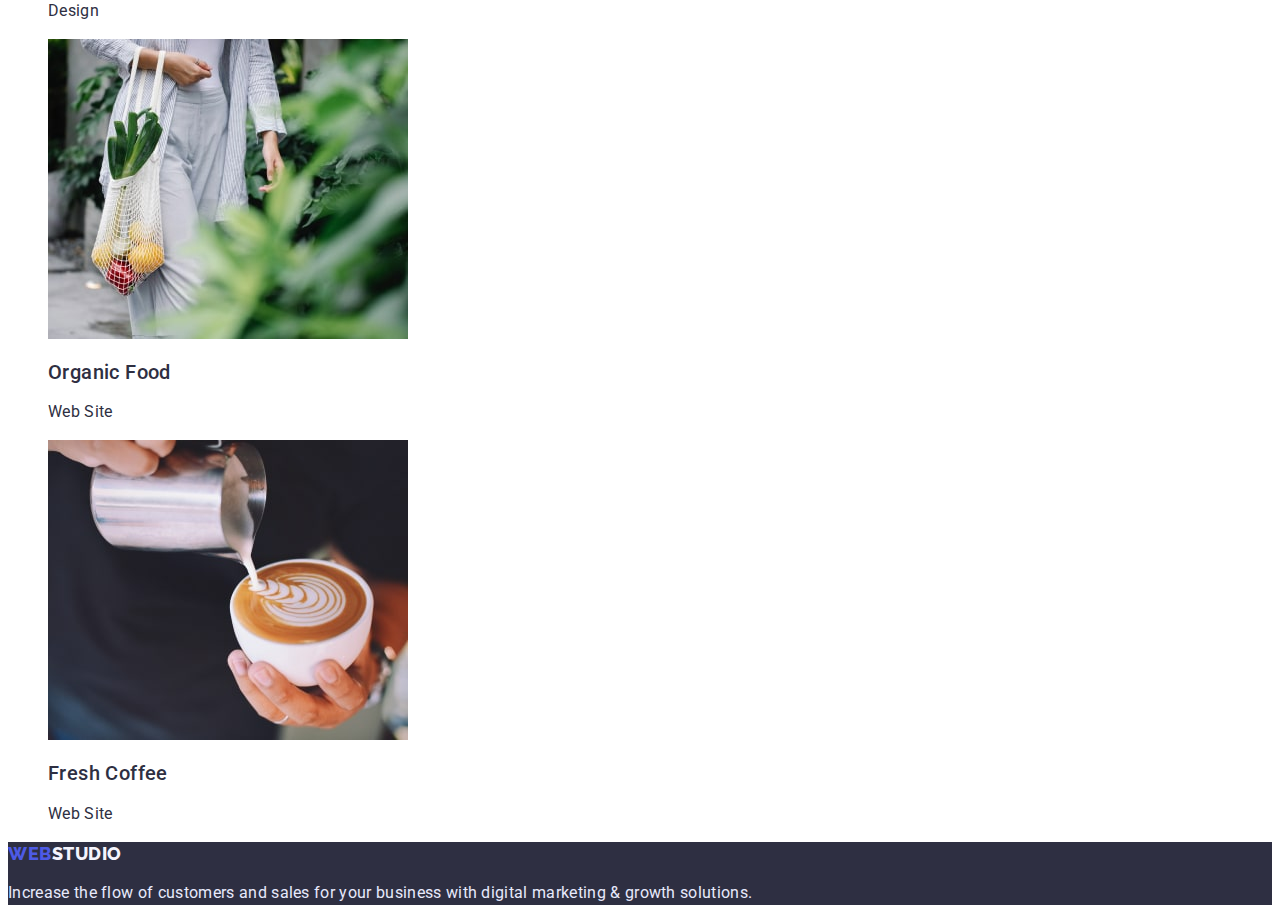
==== commit c21cab4d: "зміна кольорів" ====
--- a/portfolio.html
+++ b/portfolio.html
@@ -74,7 +74,7 @@
 
         <ul class="menu-list-team list">
           <li class="menu-item-team">
-            <a href="/" class="card-prof">
+            <a href="/" class="card-prof link">
               <img
                 class="photo"
                 src="./images/hw-2/app-min.jpg"
@@ -88,7 +88,7 @@
           </li>
 
           <li class="menu-item-team">
-            <a href="/" class="card-prof">
+            <a href="/" class="card-prof link">
               <img
                 class="photo"
                 src="./images/hw-2/mkr-min.jpg"
@@ -102,7 +102,7 @@
           </li>
 
           <li class="menu-item-team">
-            <a href="/" class="card-prof">
+            <a href="/" class="card-prof link">
               <img
                 class="photo"
                 src="./images/hw-2/media-min.jpg"
@@ -116,7 +116,7 @@
           </li>
 
           <li class="menu-item-team">
-            <a href="/" class="card-prof">
+            <a href="/" class="card-prof link">
               <img
                 class="photo"
                 src="./images/hw-2/taxi-min.jpg"
@@ -130,7 +130,7 @@
           </li>
 
           <li class="menu-item-team">
-            <a href="/" class="card-prof">
+            <a href="/" class="card-prof link">
               <img
                 class="photo"
                 src="./images/hw-2/screen-min.jpg"
@@ -144,7 +144,7 @@
           </li>
 
           <li class="menu-item-team">
-            <a href="/" class="card-prof">
+            <a href="/" class="card-prof link">
               <img
                 class="photo"
                 src="./images/hw-2/marketing-min.jpg"
@@ -158,7 +158,7 @@
           </li>
 
           <li class="menu-item-team">
-            <a href="/" class="card-prof">
+            <a href="/" class="card-prof link">
               <img
                 class="photo"
                 src="./images/hw-2/concept-min.jpg"
@@ -172,7 +172,7 @@
           </li>
 
           <li class="menu-item-team">
-            <a href="/" class="card-prof">
+            <a href="/" class="card-prof link">
               <img
                 class="photo"
                 src="./images/hw-2/organic-min.jpg"
@@ -186,7 +186,7 @@
           </li>
 
           <li class="menu-item-team">
-            <a href="/" class="card-prof">
+            <a href="/" class="card-prof link">
               <img
                 class="photo"
                 src="./images/hw-2/fresh-min.jpg"
--- a/css/styles.css
+++ b/css/styles.css
@@ -208,6 +208,7 @@
     background: var(--fon-title);
     box-shadow: 0px 1px 6px rgba(46, 47, 66, 0.08), 0px 1px 1px rgba(46, 47, 66, 0.16), 0px 2px 1px rgba(46, 47, 66, 0.08);
     border-radius: 0px 0px 4px 4px;
+    color: var(--text-fon-color);
 }
 
 .photo {
@@ -289,4 +290,5 @@
 
 .card-prof {
     background: var(--fon-title);
+    color:var(--text-fon-color)
 }